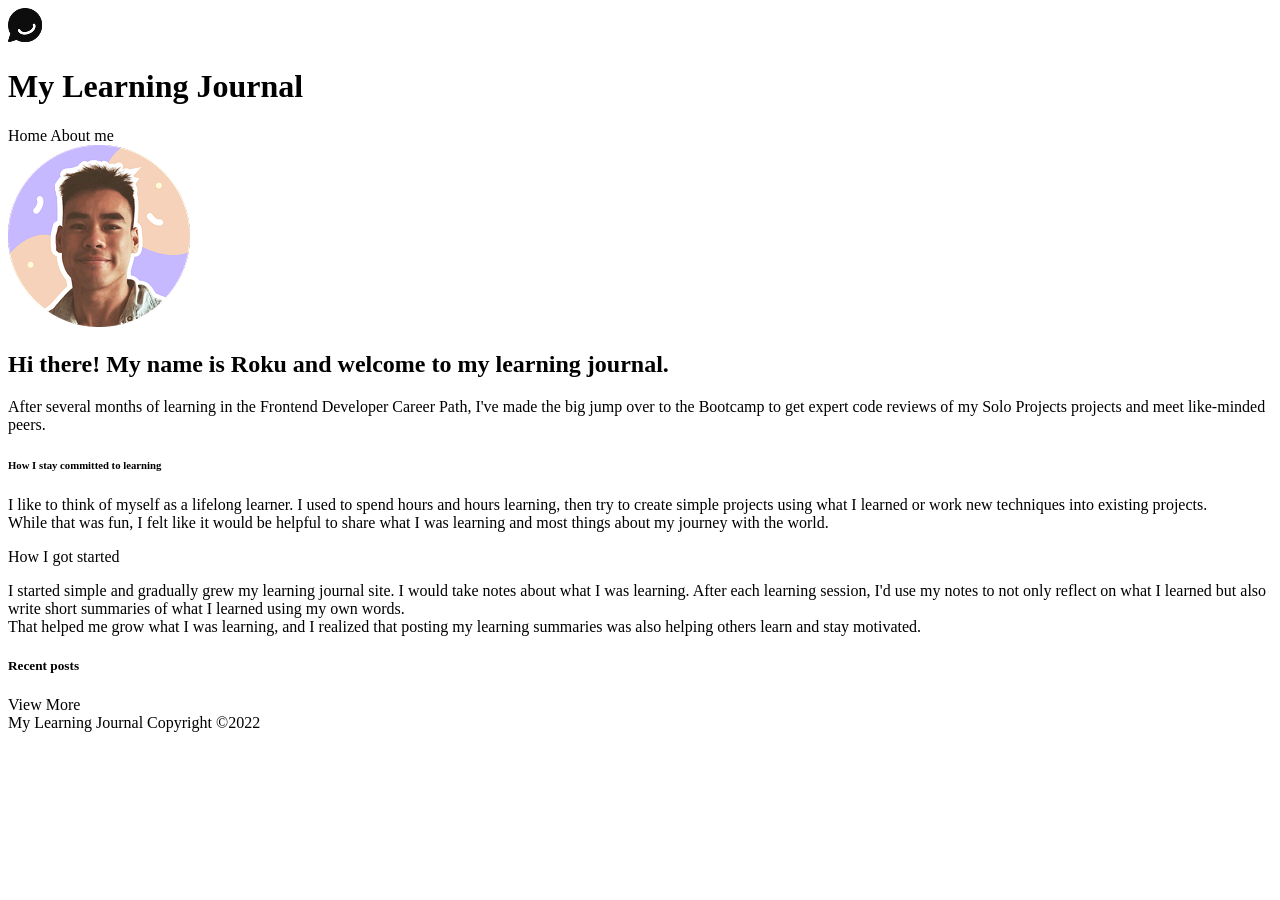
==== about-me.html @ fb845c67 "added classes to header section and updated all html fiiles" ====
<!doctype html>
<html lang="en">
  <head>
    <meta charset="UTF-8" />
    <meta name="viewport" content="width=device-width, initial-scale=1.0" />
    <title>My Learning Journal</title>
  </head>
  <body>
    <header>
      <img class="logo-img" src="images/logo.png" />
      <h1>My Learning Journal</h1>
      <a class="nav-link">Home</a>
      <a class="nav-link">About me</a>
    </header>
    <main>
      <div class="about-me-hero">
        <img src="images/image-18.png" />
        <h2>Hi there! My name is Roku and welcome to my learning journal.</h2>
        <p class="about-me-intro">
          After several months of learning in the Frontend Developer Career
          Path, I've made the big jump over to the Bootcamp to get expert code
          reviews of my Solo Projects projects and meet like-minded peers.
        </p>
      </div>
      <div class="about-me-content">
        <h6>How I stay committed to learning</h6>
        <p>
          I like to think of myself as a lifelong learner. I used to spend hours
          and hours learning, then try to create simple projects using what I
          learned or work new techniques into existing projects.
          <br />
          While that was fun, I felt like it would be helpful to share what I
          was learning and most things about my journey with the world.
        </p>
        <h7> How I got started </h7>
        <p>
          I started simple and gradually grew my learning journal site. I would
          take notes about what I was learning. After each learning session, I'd
          use my notes to not only reflect on what I learned but also write
          short summaries of what I learned using my own words.
          <br />
          That helped me grow what I was learning, and I realized that posting
          my learning summaries was also helping others learn and stay
          motivated.
        </p>
      </div>
      <h5>Recent posts</h5>
      <div class="other-content"></div>
      <a class="view-more-link">View More</a>
    </main>
    <footer>
      <span>My Learning Journal</span>
      <span>Copyright ©2022</span>
    </footer>
  </body>
</html>
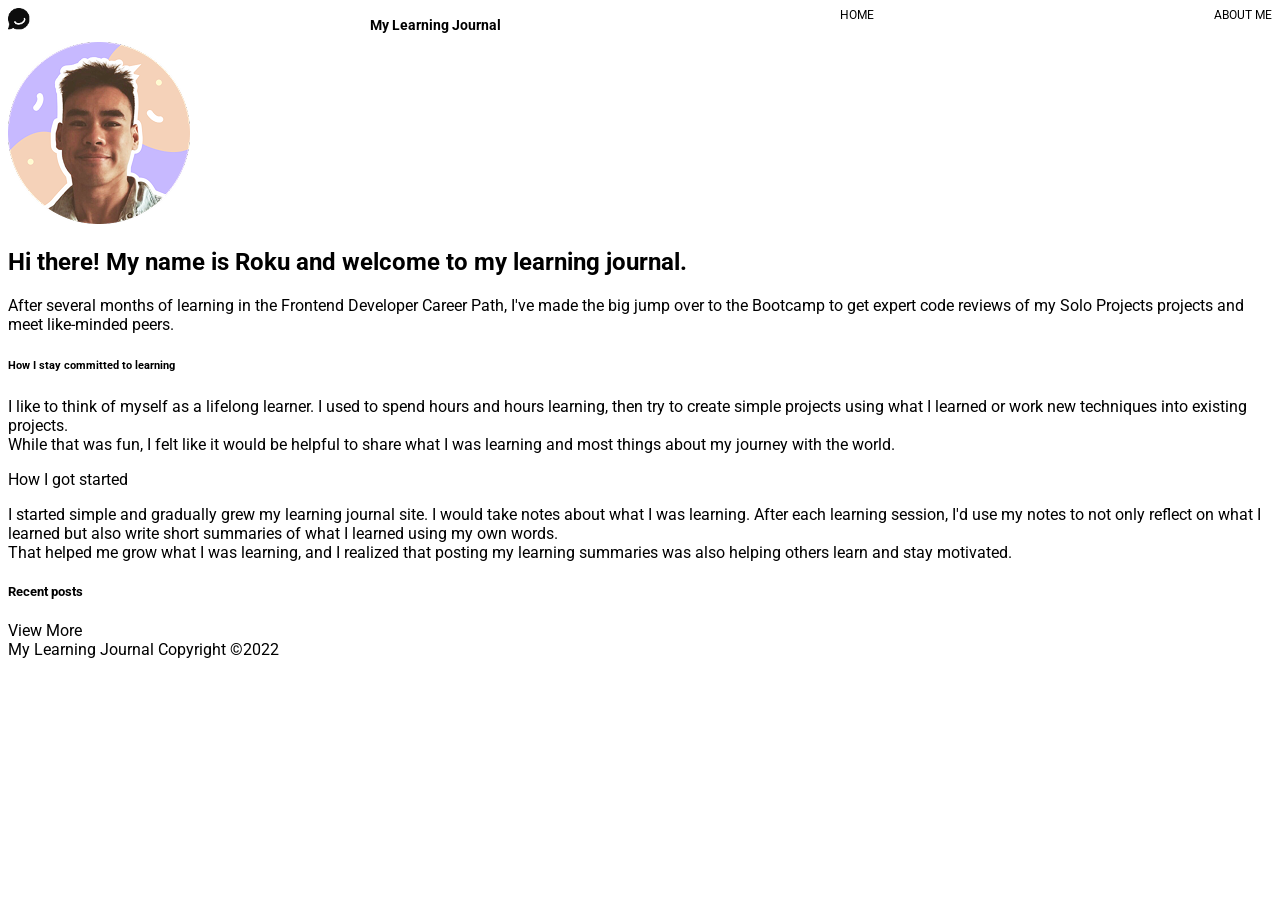
==== commit e3f75570: "added two div tags to header section" ====
--- a/about-me.html
+++ b/about-me.html
@@ -1,6 +1,13 @@
 <!doctype html>
 <html lang="en">
   <head>
+    <link rel="preconnect" href="https://fonts.googleapis.com" />
+    <link rel="preconnect" href="https://fonts.gstatic.com" crossorigin />
+    <link
+      href="https://fonts.googleapis.com/css2?family=Roboto:ital,wght@0,100..900;1,100..900&display=swap"
+      rel="stylesheet"
+    />
+    <link rel="stylesheet" href="index.css" />
     <meta charset="UTF-8" />
     <meta name="viewport" content="width=device-width, initial-scale=1.0" />
     <title>My Learning Journal</title>
@@ -52,5 +59,6 @@
       <span>My Learning Journal</span>
       <span>Copyright ©2022</span>
     </footer>
+    <script src="index.js" type="module"></script>
   </body>
 </html>
--- a/index.css
+++ b/index.css
@@ -0,0 +1,57 @@
+body {
+  display: flex;
+  flex-direction: column;
+  font-family: "Roboto", sans-serif;
+}
+
+header {
+  display: flex;
+  flex-direction: row;
+  justify-content: space-between;
+}
+
+.logo-img {
+  width: 1.4em;
+  height: 1.4em;
+}
+
+.nav-link {
+  text-transform: uppercase;
+  font-size: 0.75rem;
+  gap: 3.125em;
+}
+
+h1 {
+  font-size: 0.847rem;
+}
+
+main {
+}
+
+.hero-post {
+}
+
+.hero-image {
+  z-index: -1;
+}
+
+.hero-post-date {
+}
+
+h2 {
+}
+
+.hero-post-paragraph {
+}
+
+.other-content {
+}
+
+.view-more-link {
+}
+
+footer {
+}
+
+span {
+}
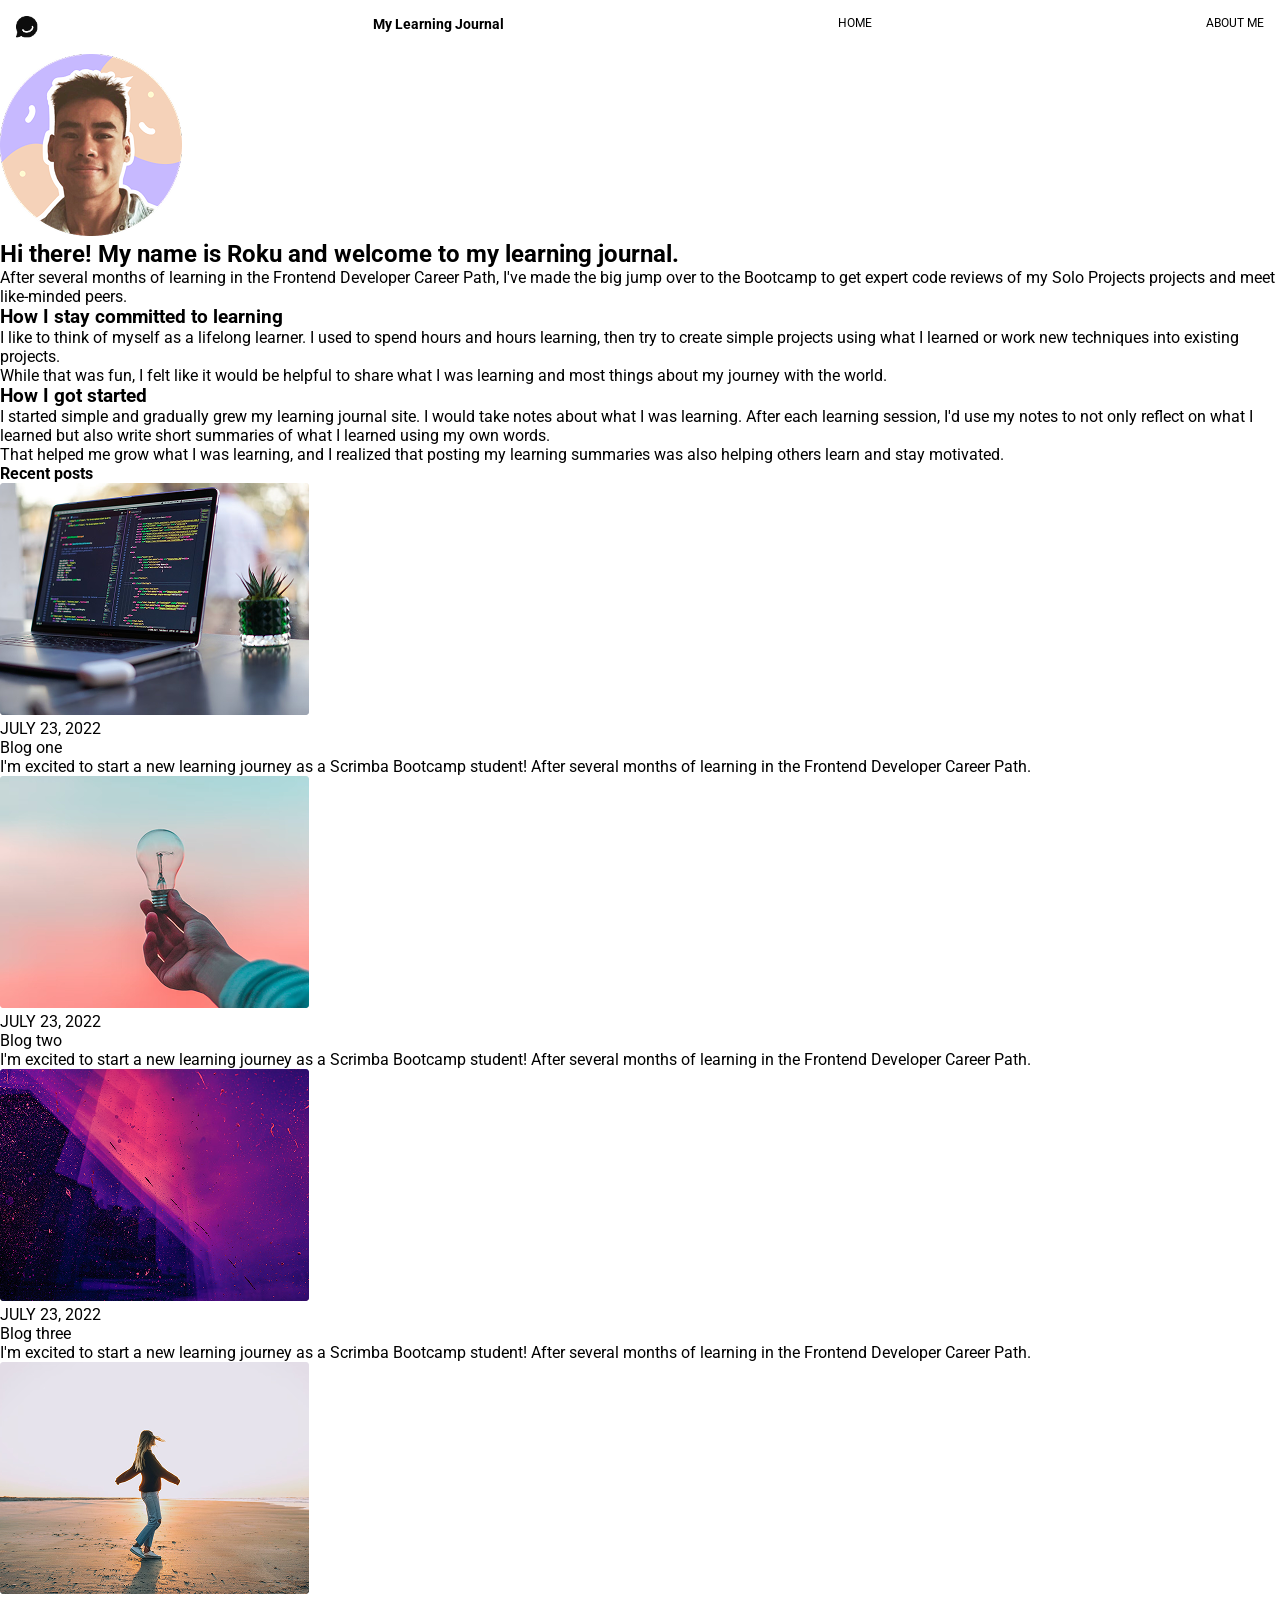
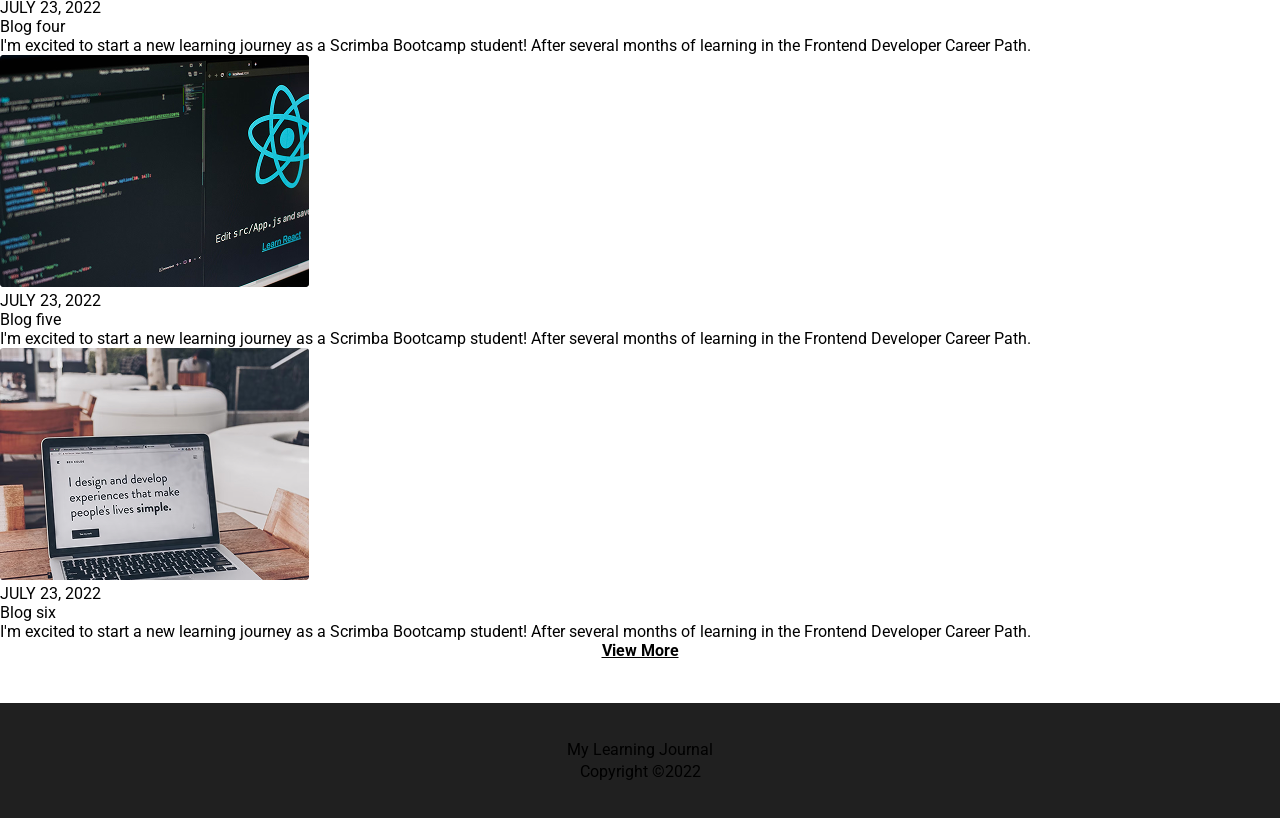
==== commit 422d9315: "added classes to all <h>" ====
--- a/about-me.html
+++ b/about-me.html
@@ -15,14 +15,16 @@
   <body>
     <header>
       <img class="logo-img" src="images/logo.png" />
-      <h1>My Learning Journal</h1>
+      <h1 class="site-name">My Learning Journal</h1>
       <a class="nav-link">Home</a>
       <a class="nav-link">About me</a>
     </header>
     <main>
       <div class="about-me-hero">
         <img src="images/image-18.png" />
-        <h2>Hi there! My name is Roku and welcome to my learning journal.</h2>
+        <h2 class="about-me-title">
+          Hi there! My name is Roku and welcome to my learning journal.
+        </h2>
         <p class="about-me-intro">
           After several months of learning in the Frontend Developer Career
           Path, I've made the big jump over to the Bootcamp to get expert code
@@ -30,7 +32,7 @@
         </p>
       </div>
       <div class="about-me-content">
-        <h6>How I stay committed to learning</h6>
+        <h3 class="subtitle">How I stay committed to learning</h3>
         <p>
           I like to think of myself as a lifelong learner. I used to spend hours
           and hours learning, then try to create simple projects using what I
@@ -39,7 +41,7 @@
           While that was fun, I felt like it would be helpful to share what I
           was learning and most things about my journey with the world.
         </p>
-        <h7> How I got started </h7>
+        <h3 class="subtitle">How I got started</h3>
         <p>
           I started simple and gradually grew my learning journal site. I would
           take notes about what I was learning. After each learning session, I'd
@@ -51,8 +53,8 @@
           motivated.
         </p>
       </div>
-      <h5>Recent posts</h5>
-      <div class="other-content"></div>
+      <h4>Recent posts</h4>
+      <div class="other-content" id="other-content"></div>
       <a class="view-more-link">View More</a>
     </main>
     <footer>
--- a/index.css
+++ b/index.css
@@ -1,13 +1,33 @@
+* {
+  margin: 0;
+}
+
 body {
   display: flex;
   flex-direction: column;
   font-family: "Roboto", sans-serif;
+  margin: auto;
 }
 
 header {
   display: flex;
   flex-direction: row;
   justify-content: space-between;
+  margin: 1em;
+}
+
+.logo-container {
+  display: flex;
+  flex-direction: row;
+  gap: 0.3em;
+  align-items: center;
+}
+
+.nav-link-container {
+  display: flex;
+  align-items: center;
+  gap: 2em;
+  margin-right: 0.5em;
 }
 
 .logo-img {
@@ -21,37 +41,74 @@
   gap: 3.125em;
 }
 
-h1 {
+.site-name {
   font-size: 0.847rem;
 }
 
 main {
+  display: flex;
+  flex-direction: column;
+  justify-content: center;
 }
 
 .hero-post {
+  position: relative;
+}
+
+.hero-content {
+  position: absolute;
+  bottom: 0;
+  color: #fff;
+  padding: 1.25rem;
 }
 
 .hero-image {
-  z-index: -1;
+  width: 100%;
 }
 
 .hero-post-date {
+  font-size: 0.75rem;
+  text-transform: uppercase;
 }
 
-h2 {
+.hero-post-title {
+  font-size: 2rem;
 }
 
 .hero-post-paragraph {
+  font-size: 1rem;
 }
 
 .other-content {
 }
 
 .view-more-link {
+  text-align: center;
+  font-size: 1rem;
+  font-weight: bold;
+  text-decoration: underline;
+  margin-bottom: 2.6875em;
 }
 
 footer {
+  background-color: #202020;
+  padding: 2.3125em;
+  display: flex;
+  flex-direction: column;
+  align-items: center;
+  gap: 0.1875em;
 }
 
-span {
+.foot-1,
+.foot-2 {
+  font-size: 0.75rem;
 }
+
+.foot-1 {
+  color: #ececec;
+  font-weight: bold;
+}
+
+.foot-2 {
+  color: #d7d7d7;
+}
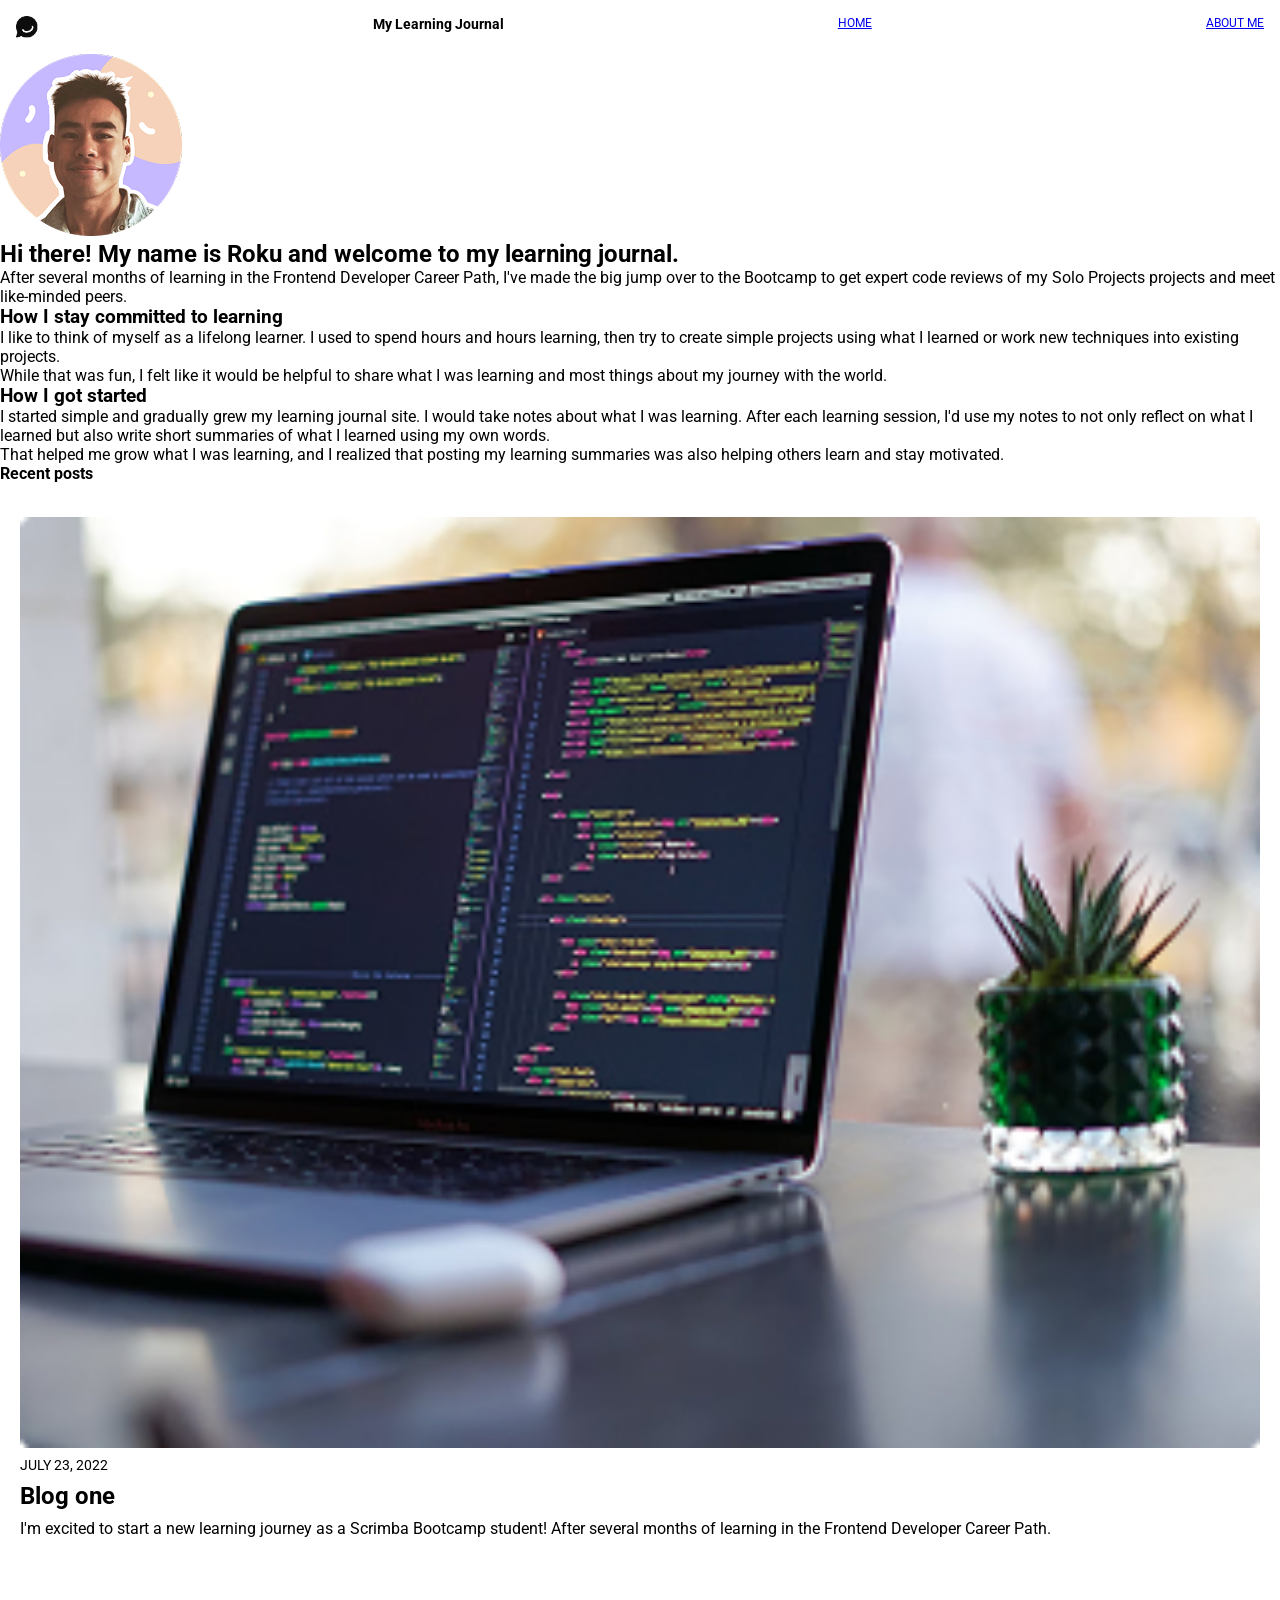
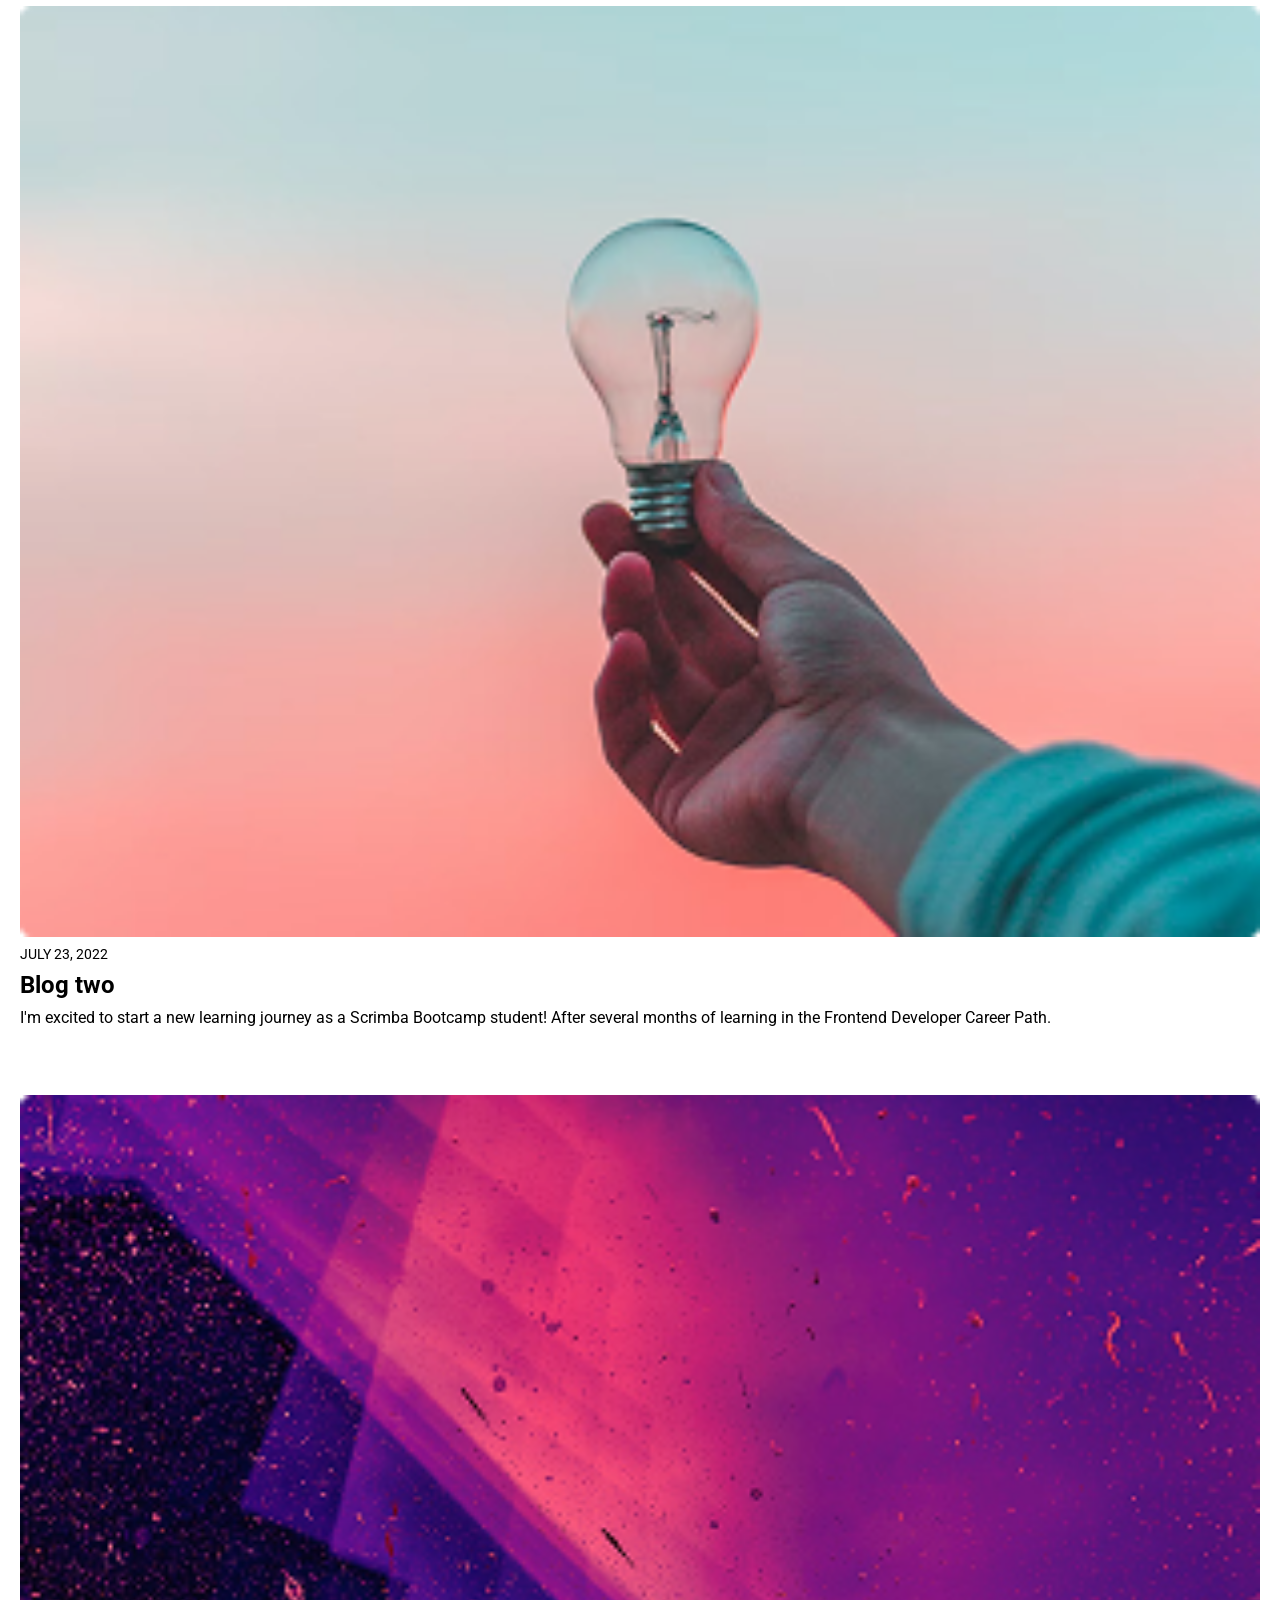
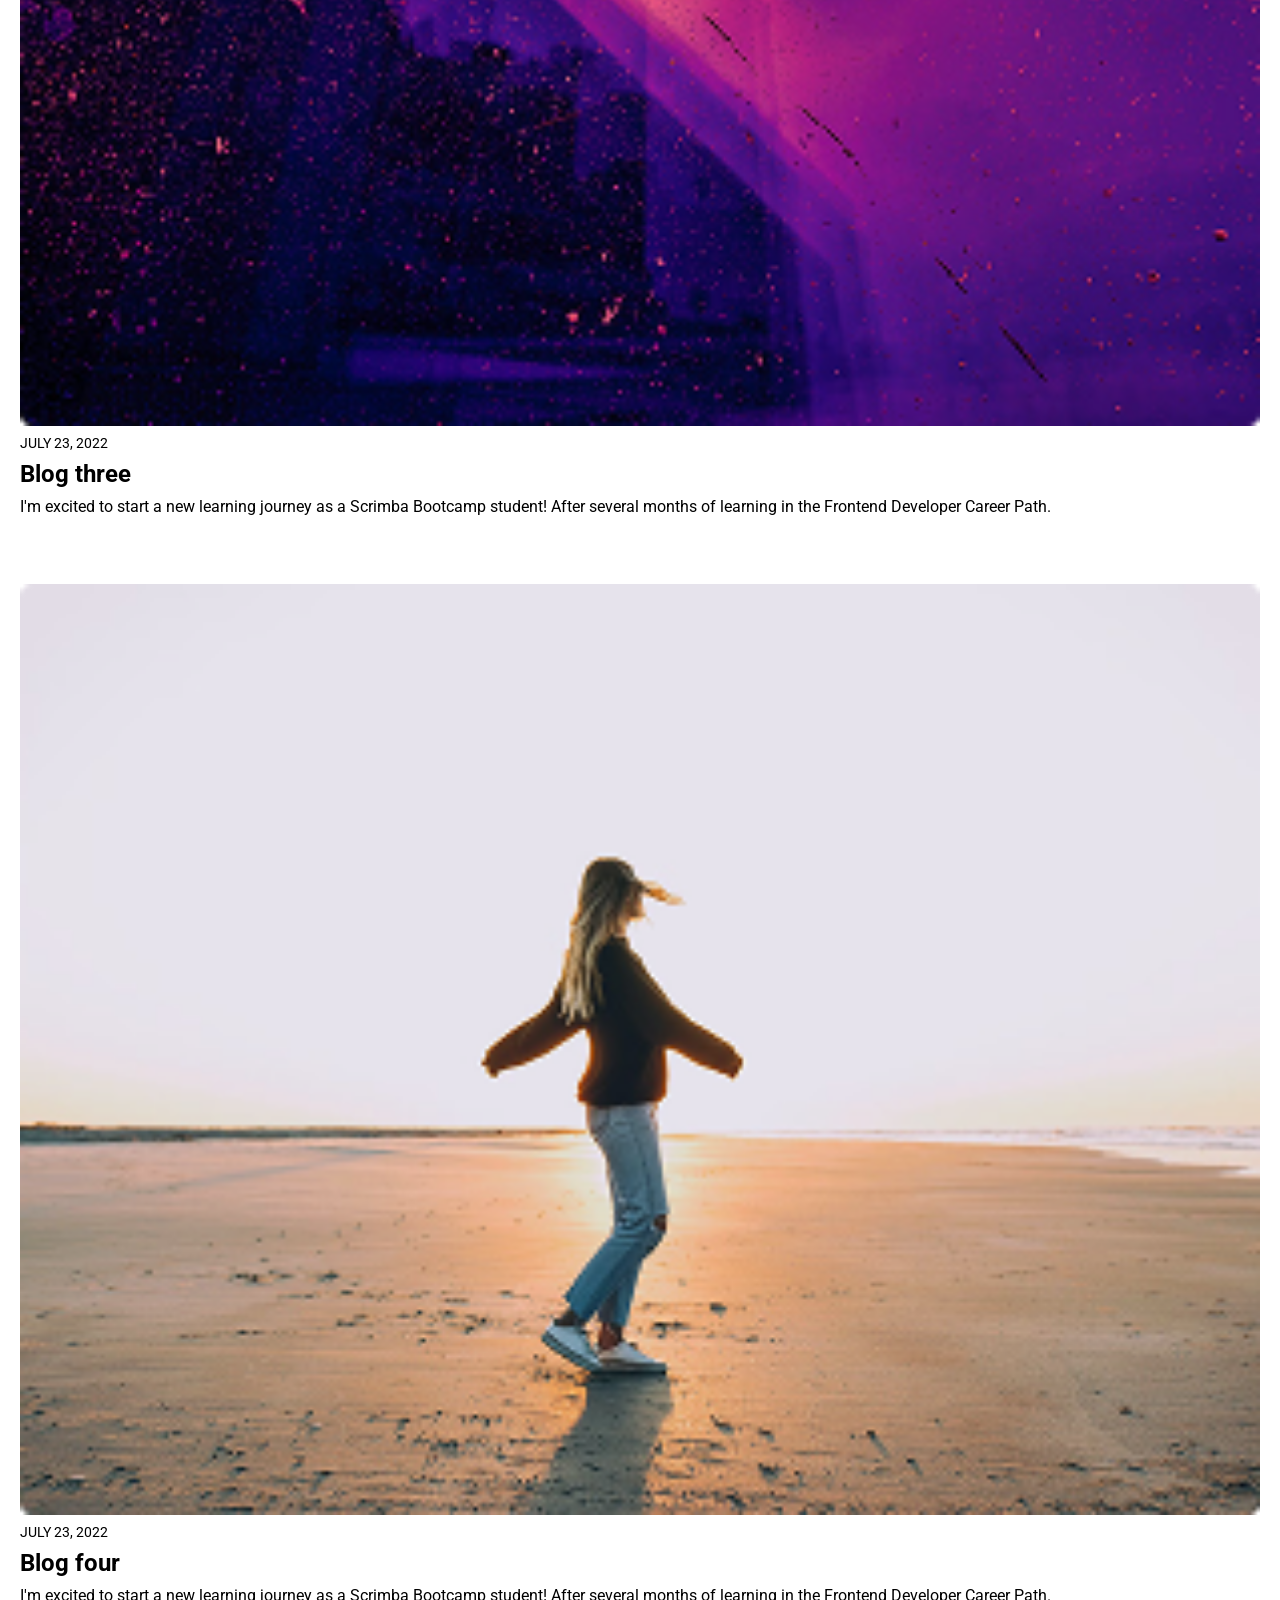
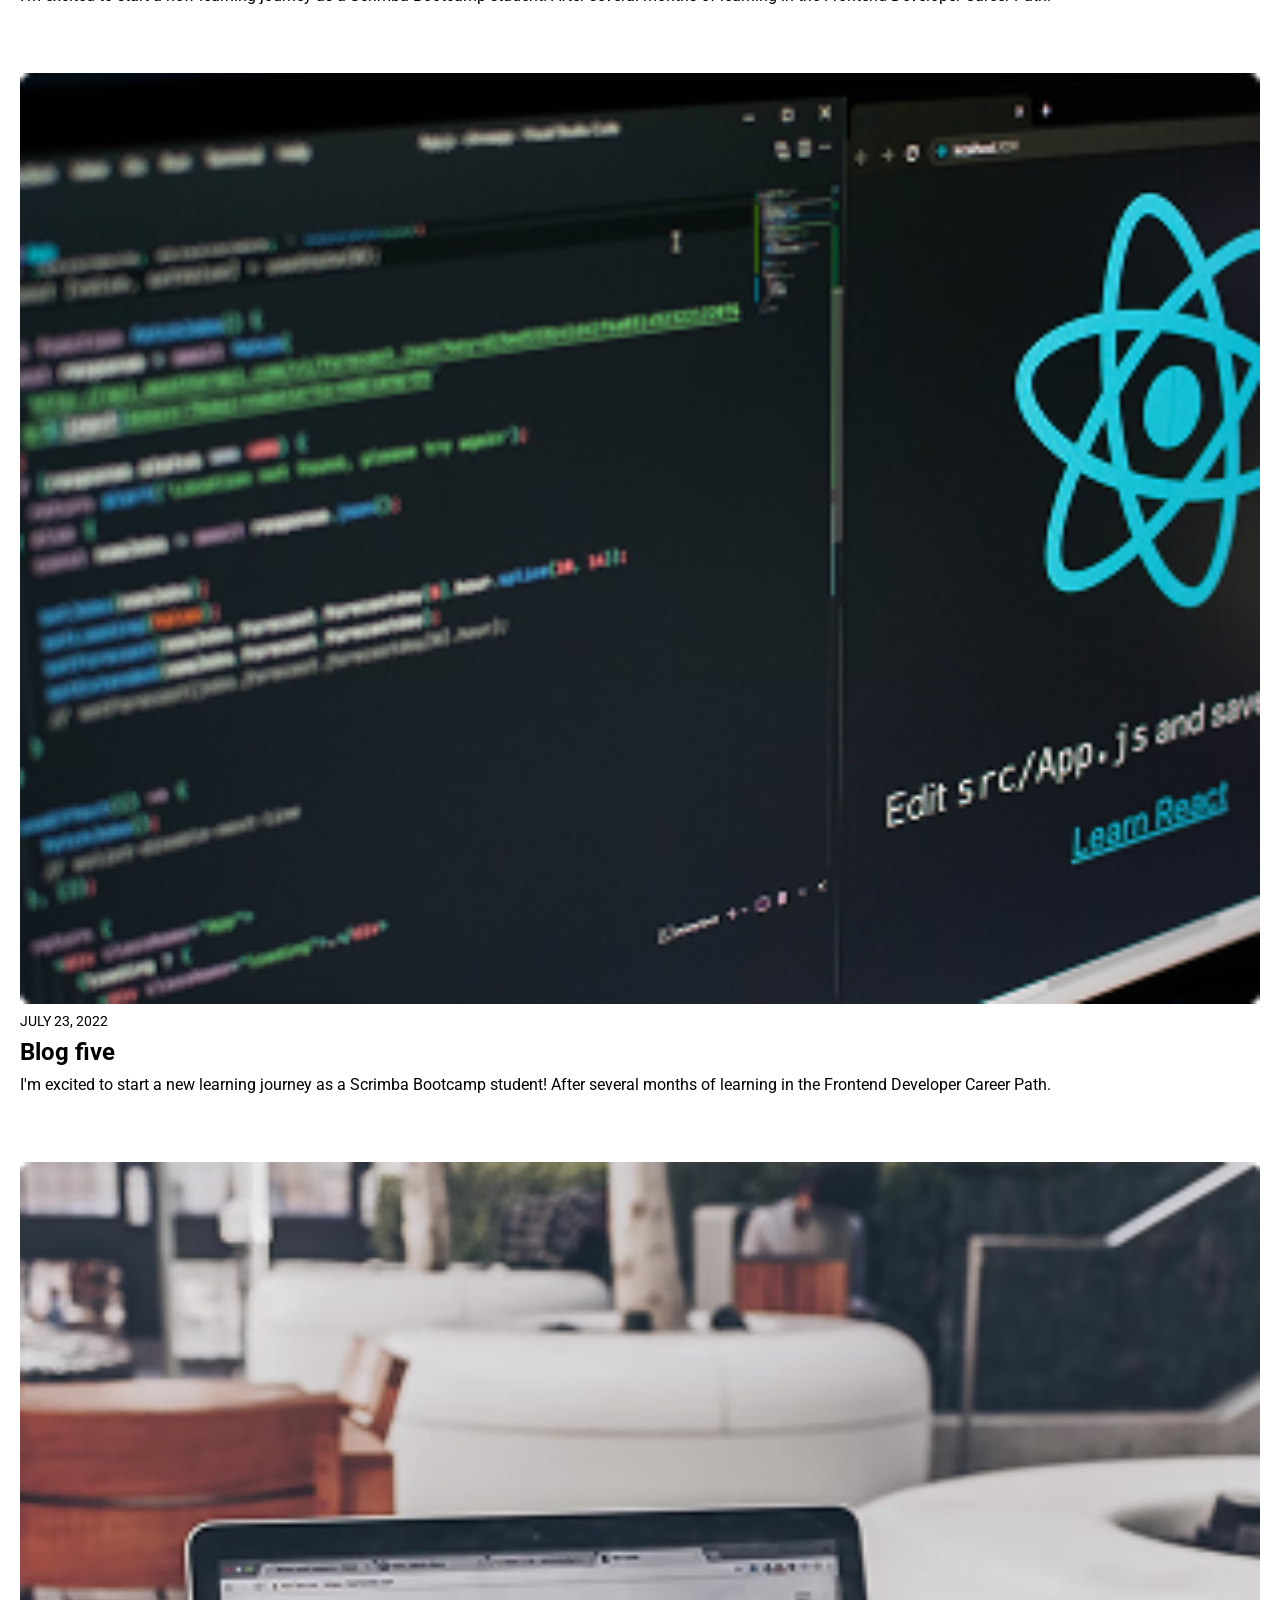
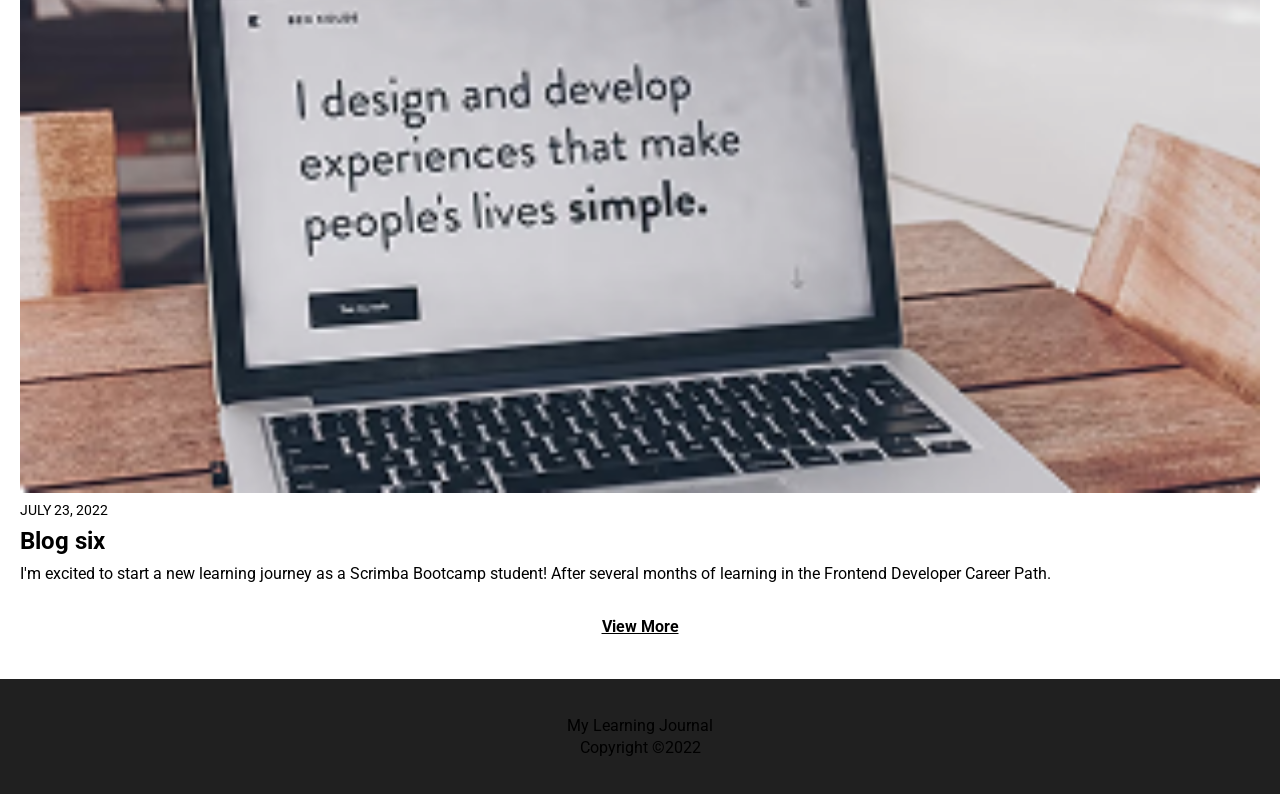
==== commit 5f57fe98: "added href to home, about me and hero post sections" ====
--- a/about-me.html
+++ b/about-me.html
@@ -16,8 +16,8 @@
     <header>
       <img class="logo-img" src="images/logo.png" />
       <h1 class="site-name">My Learning Journal</h1>
-      <a class="nav-link">Home</a>
-      <a class="nav-link">About me</a>
+      <a class="nav-link" href="index.html">Home</a>
+      <a class="nav-link" href="about-me.html">About me</a>
     </header>
     <main>
       <div class="about-me-hero">
@@ -55,7 +55,7 @@
       </div>
       <h4>Recent posts</h4>
       <div class="other-content" id="other-content"></div>
-      <a class="view-more-link">View More</a>
+      <a class="view-more-link" id="nav-link-viewmore">View More</a>
     </main>
     <footer>
       <span>My Learning Journal</span>
--- a/index.css
+++ b/index.css
@@ -3,28 +3,35 @@
 }
 
 body {
-  display: flex;
   flex-direction: column;
   font-family: "Roboto", sans-serif;
   margin: auto;
 }
 
+body,
+header,
+.logo-container,
+.nav-link-container,
+main,
+.other-content,
+.post-container,
+footer {
+  display: flex;
+}
+
 header {
-  display: flex;
   flex-direction: row;
   justify-content: space-between;
   margin: 1em;
 }
 
 .logo-container {
-  display: flex;
   flex-direction: row;
   gap: 0.3em;
   align-items: center;
 }
 
 .nav-link-container {
-  display: flex;
   align-items: center;
   gap: 2em;
   margin-right: 0.5em;
@@ -46,7 +53,6 @@
 }
 
 main {
-  display: flex;
   flex-direction: column;
   justify-content: center;
 }
@@ -79,7 +85,27 @@
   font-size: 1rem;
 }
 
-.other-content {
+.other-content,
+.post-container {
+  flex-direction: column;
+}
+
+.post-container {
+  margin: 2.125em 1.25em;
+  gap: 0.5625em;
+}
+
+.post-date {
+  font-size: 0.886rem;
+}
+
+.post-title {
+  font-size: 1.5rem;
+  font-weight: bold;
+}
+
+.post-content {
+  font-size: 1rem;
 }
 
 .view-more-link {
@@ -93,7 +119,6 @@
 footer {
   background-color: #202020;
   padding: 2.3125em;
-  display: flex;
   flex-direction: column;
   align-items: center;
   gap: 0.1875em;
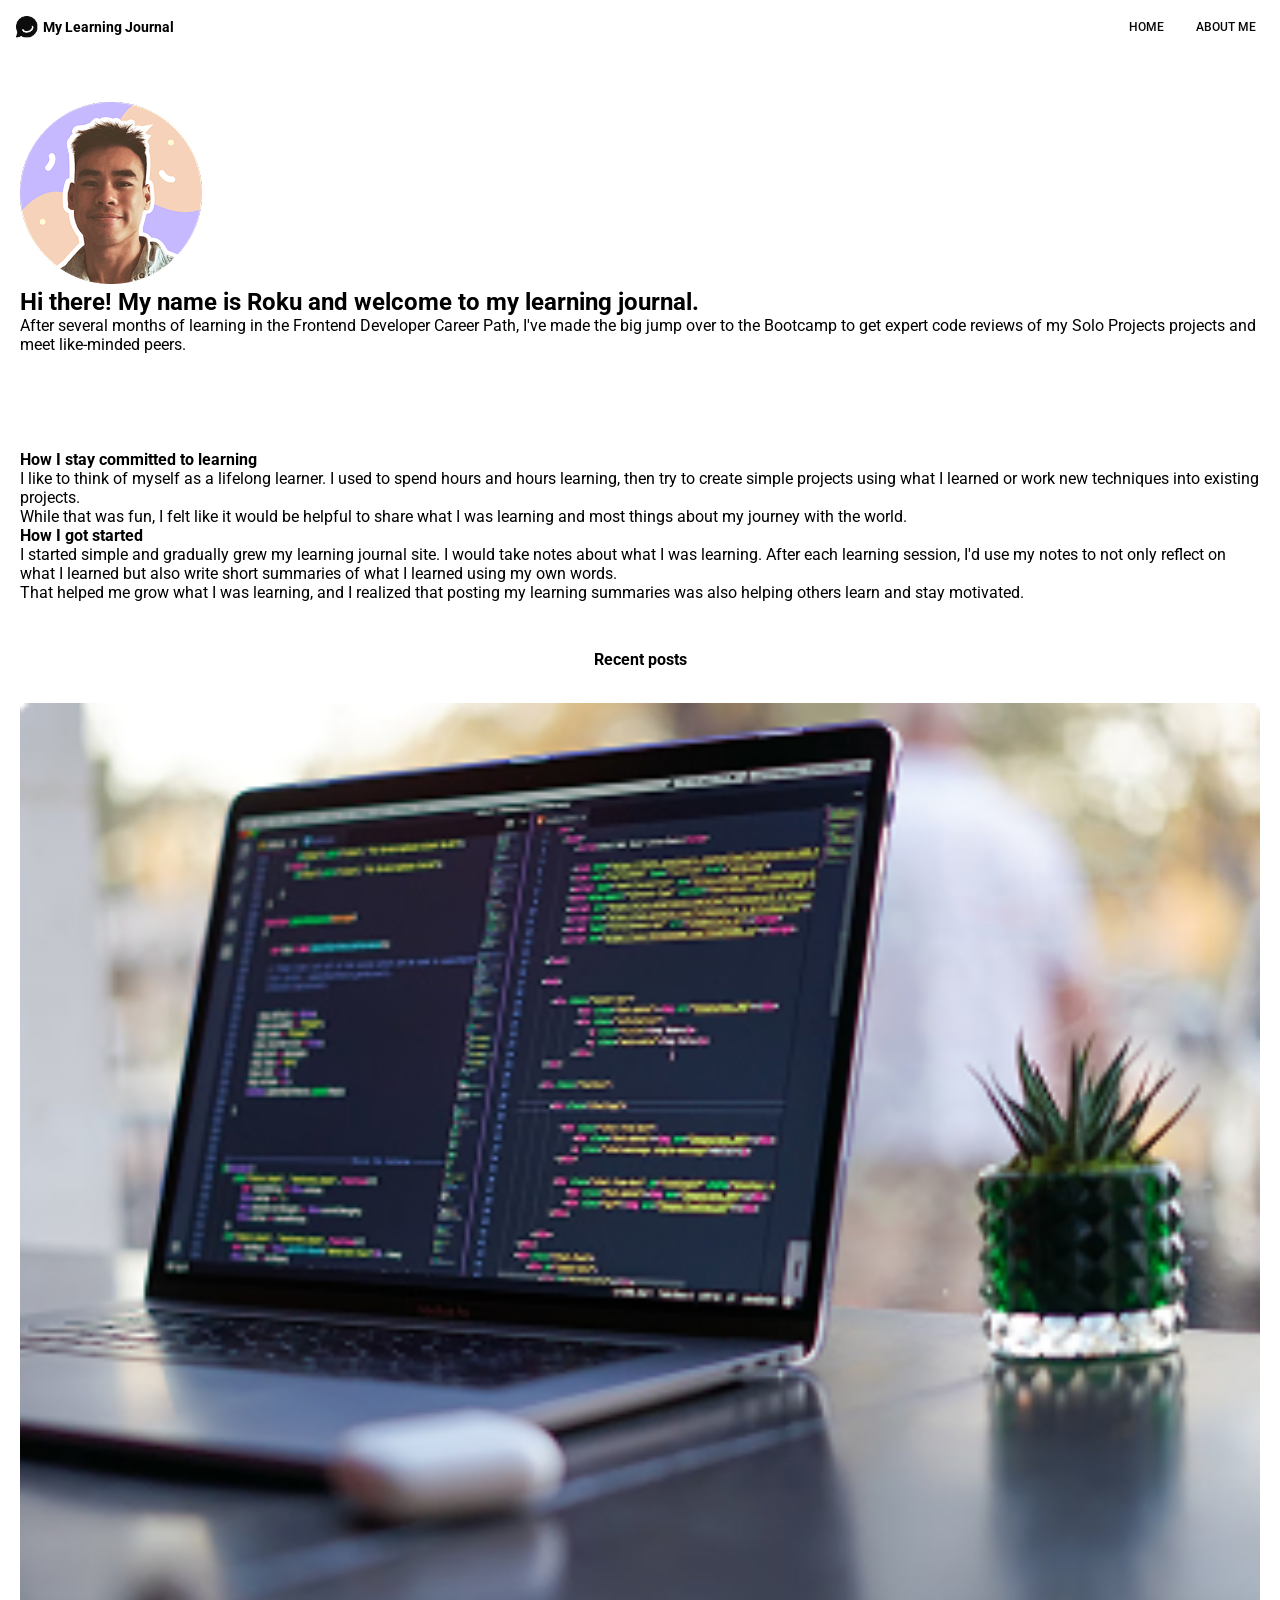
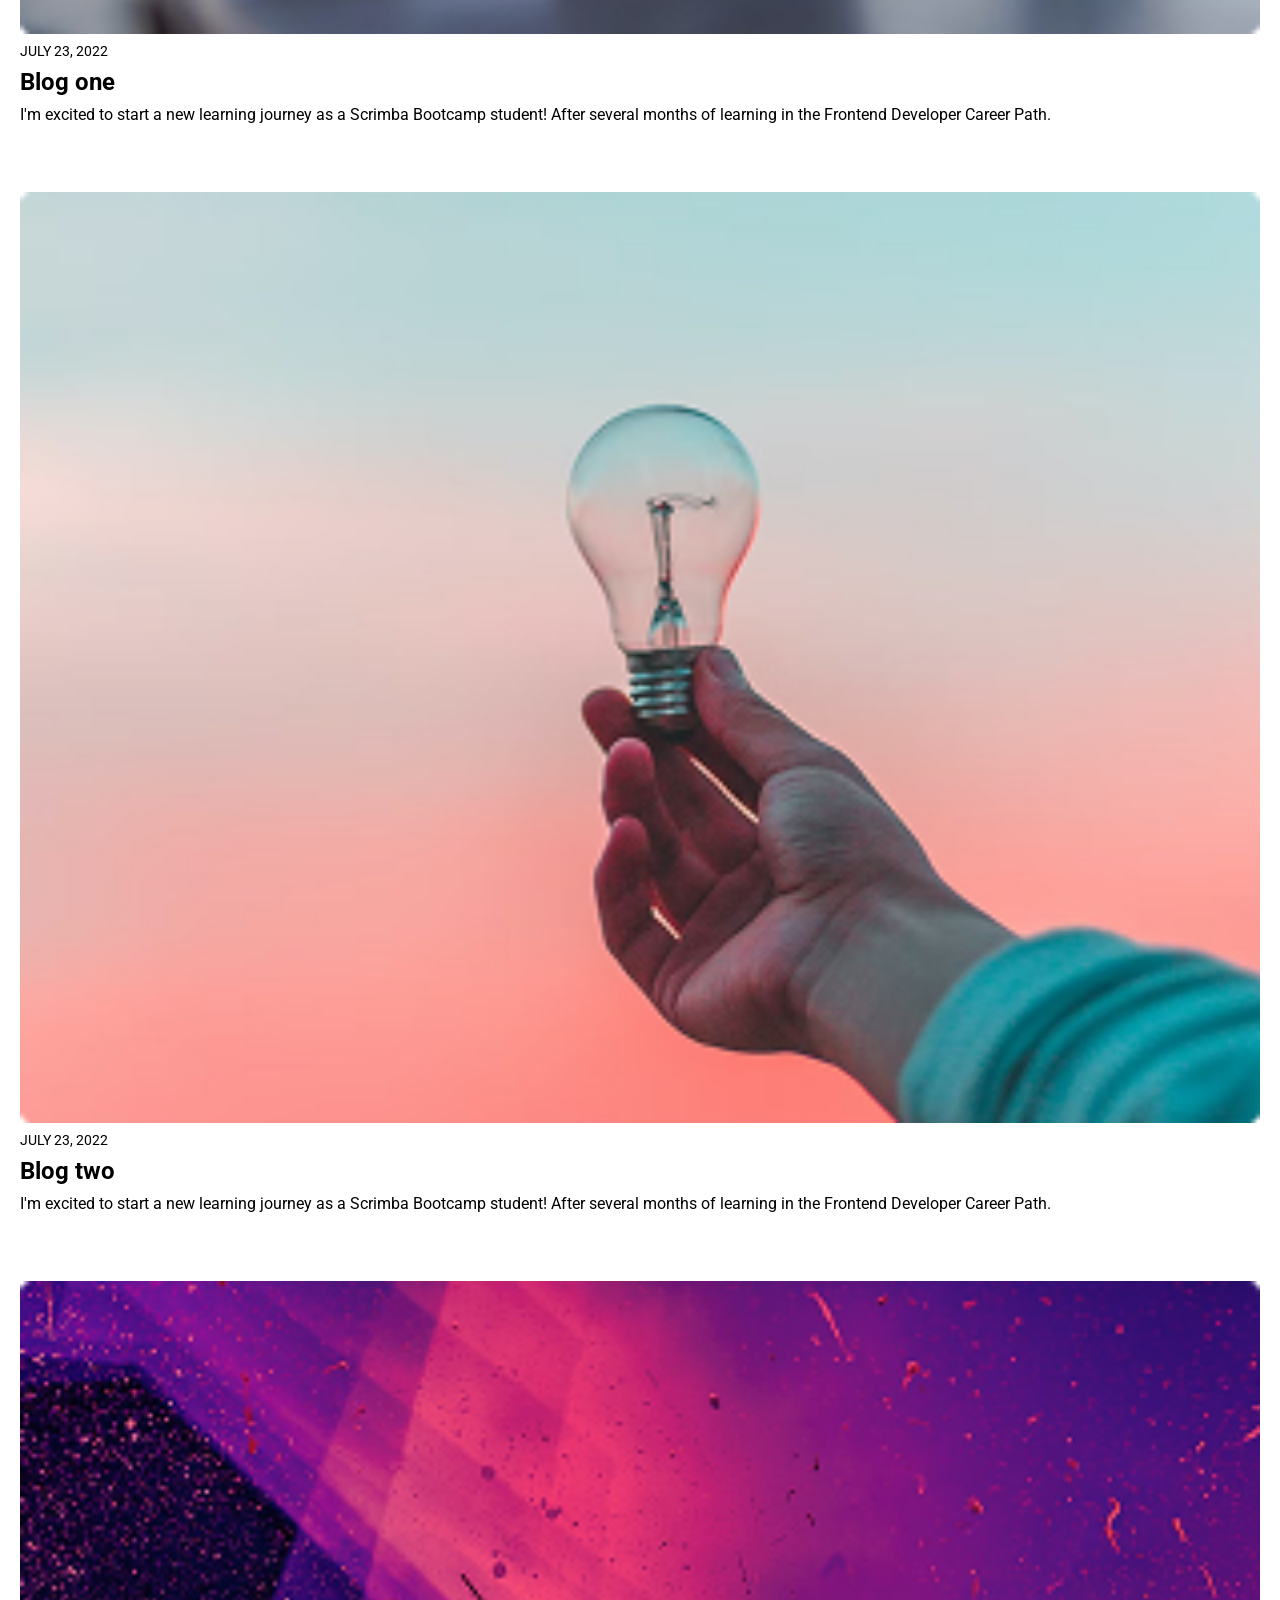
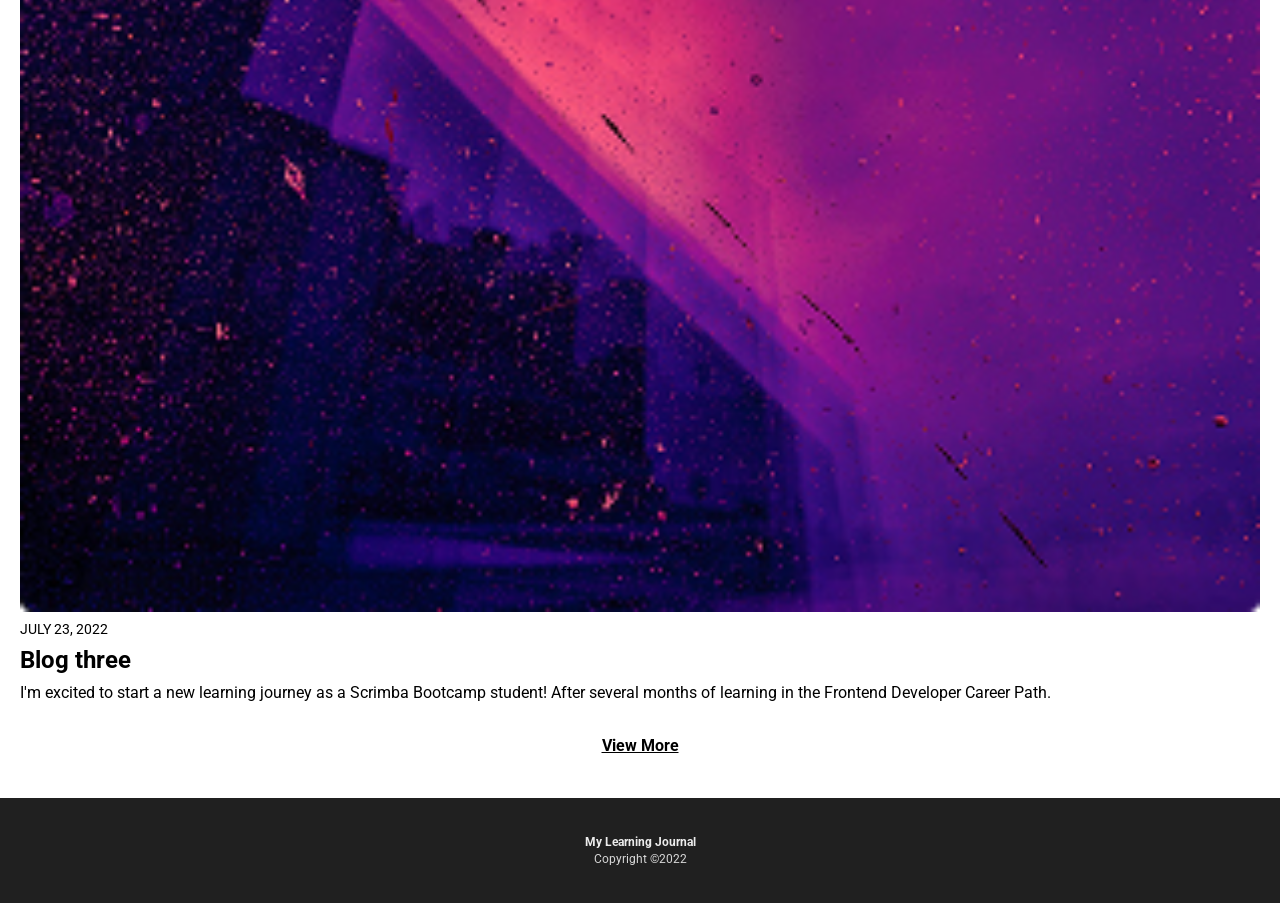
==== commit 9a4812be: "added css to hero post page" ====
--- a/about-me.html
+++ b/about-me.html
@@ -14,14 +14,18 @@
   </head>
   <body>
     <header>
-      <img class="logo-img" src="images/logo.png" />
-      <h1 class="site-name">My Learning Journal</h1>
-      <a class="nav-link" href="index.html">Home</a>
-      <a class="nav-link" href="about-me.html">About me</a>
+      <div class="logo-container">
+        <img class="logo-img" src="images/logo.png" />
+        <h1 class="site-name">My Learning Journal</h1>
+      </div>
+      <div class="nav-link-container">
+        <a class="nav-link" href="index.html">Home</a>
+        <a class="nav-link" href="about-me.html">About me</a>
+      </div>
     </header>
     <main>
-      <div class="about-me-hero">
-        <img src="images/image-18.png" />
+      <div class="about-me-page">
+        <img calss="about-me-image" src="images/image-18.png" />
         <h2 class="about-me-title">
           Hi there! My name is Roku and welcome to my learning journal.
         </h2>
@@ -58,8 +62,8 @@
       <a class="view-more-link" id="nav-link-viewmore">View More</a>
     </main>
     <footer>
-      <span>My Learning Journal</span>
-      <span>Copyright ©2022</span>
+      <span class="foot-1">My Learning Journal</span>
+      <span class="foot-2">Copyright ©2022</span>
     </footer>
     <script src="index.js" type="module"></script>
   </body>
--- a/index.css
+++ b/index.css
@@ -15,9 +15,12 @@
 main,
 .other-content,
 .post-container,
+.hero-post-page,
 footer {
   display: flex;
 }
+
+/* HOME PAGE */
 
 header {
   flex-direction: row;
@@ -44,6 +47,9 @@
 
 .nav-link {
   text-transform: uppercase;
+  color: #090909;
+  font-weight: 500;
+  text-decoration: none;
   font-size: 0.75rem;
   gap: 3.125em;
 }
@@ -77,12 +83,22 @@
   text-transform: uppercase;
 }
 
-.hero-post-title {
+.hero-title {
+  color: #fff;
+  text-decoration: none;
+  font-weight: bold;
+  display: block;
   font-size: 2rem;
+  margin: 0.25em 0;
+}
+
+.hero-post-title:hover {
+  transform: scale(101%);
 }
 
 .hero-post-paragraph {
   font-size: 1rem;
+  margin-bottom: 0.5em;
 }
 
 .other-content,
@@ -137,3 +153,29 @@
 .foot-2 {
   color: #d7d7d7;
 }
+
+/* HERO & ABOUT ME PAGES */
+
+.hero-post-title {
+  color: #151515;
+  font-size: 1.5rem;
+}
+
+.hero-post-page,
+.about-me-page,
+.about-me-content {
+  flex-direction: column;
+  margin: 3em 1.25em;
+  gap: 1em;
+}
+
+.subtitle {
+  font-size: 1rem;
+}
+
+h4 {
+  text-align: center;
+}
+
+.about-me-image {
+}
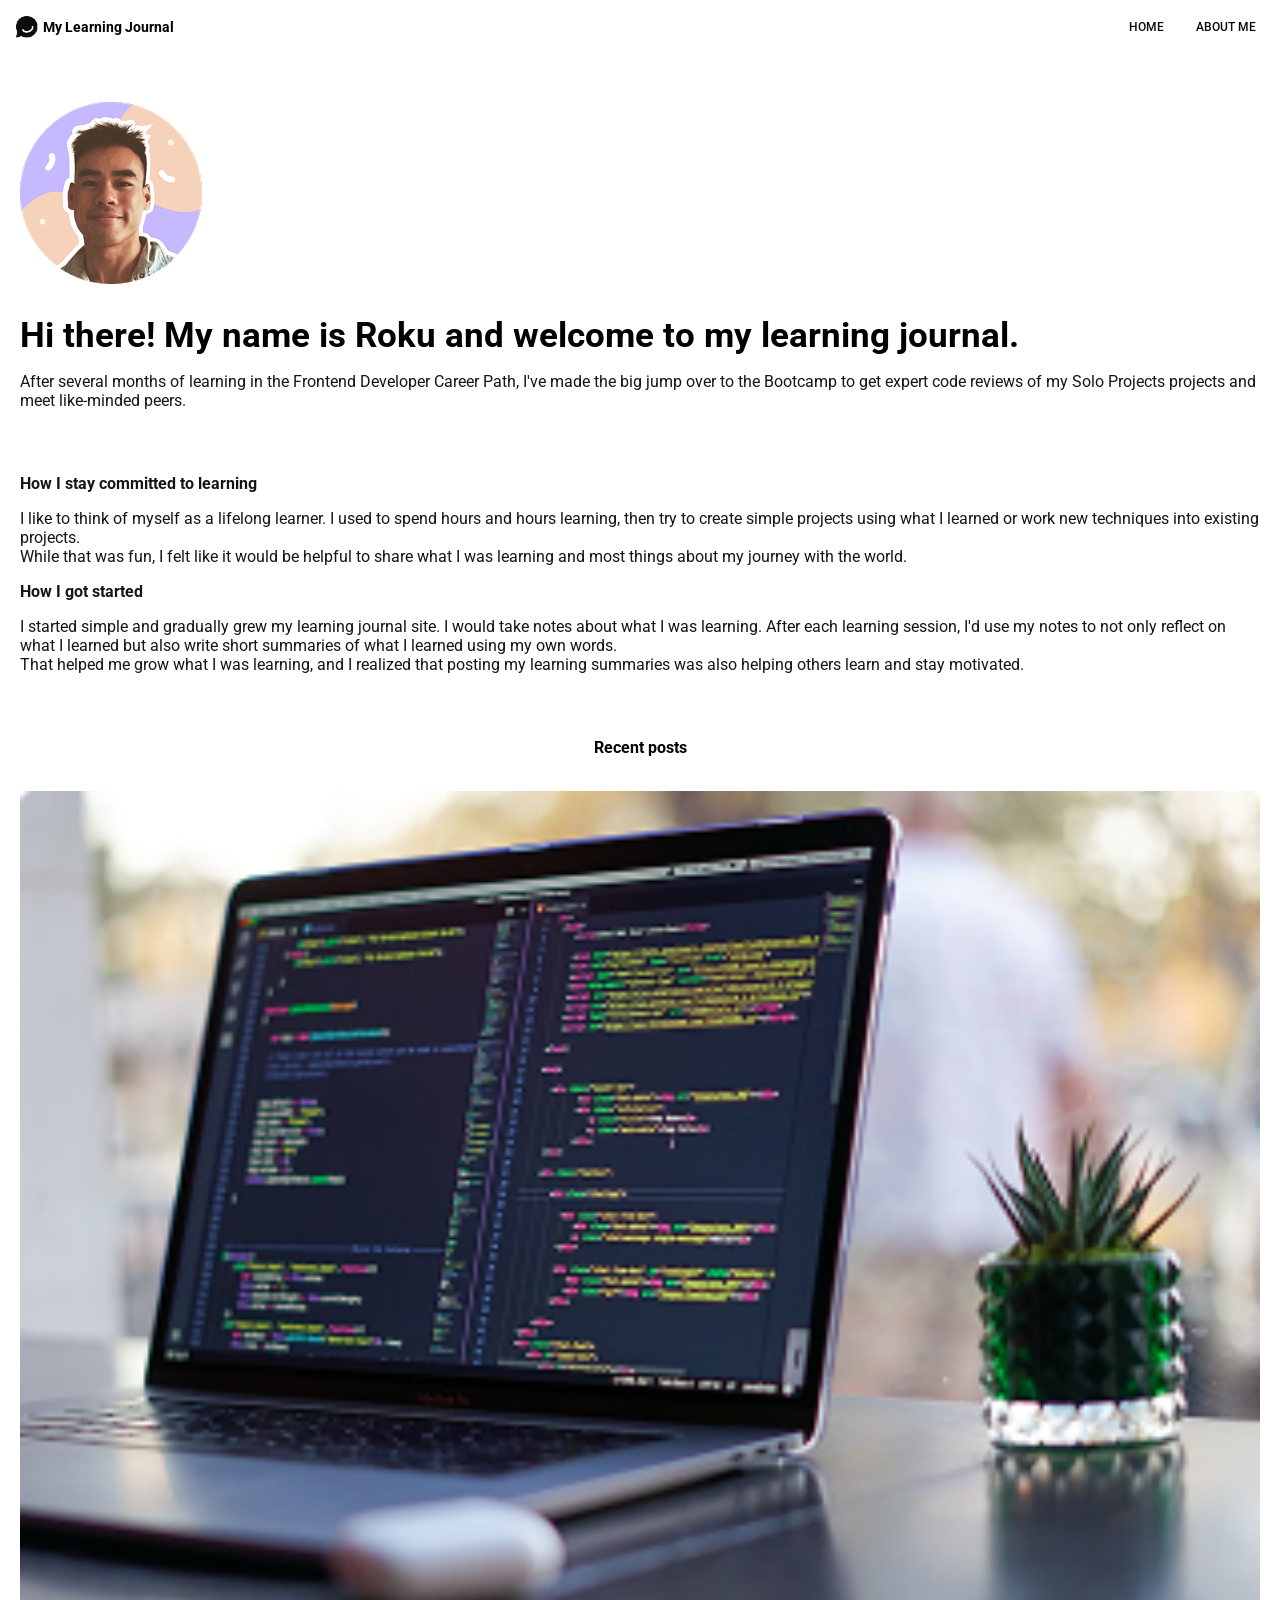
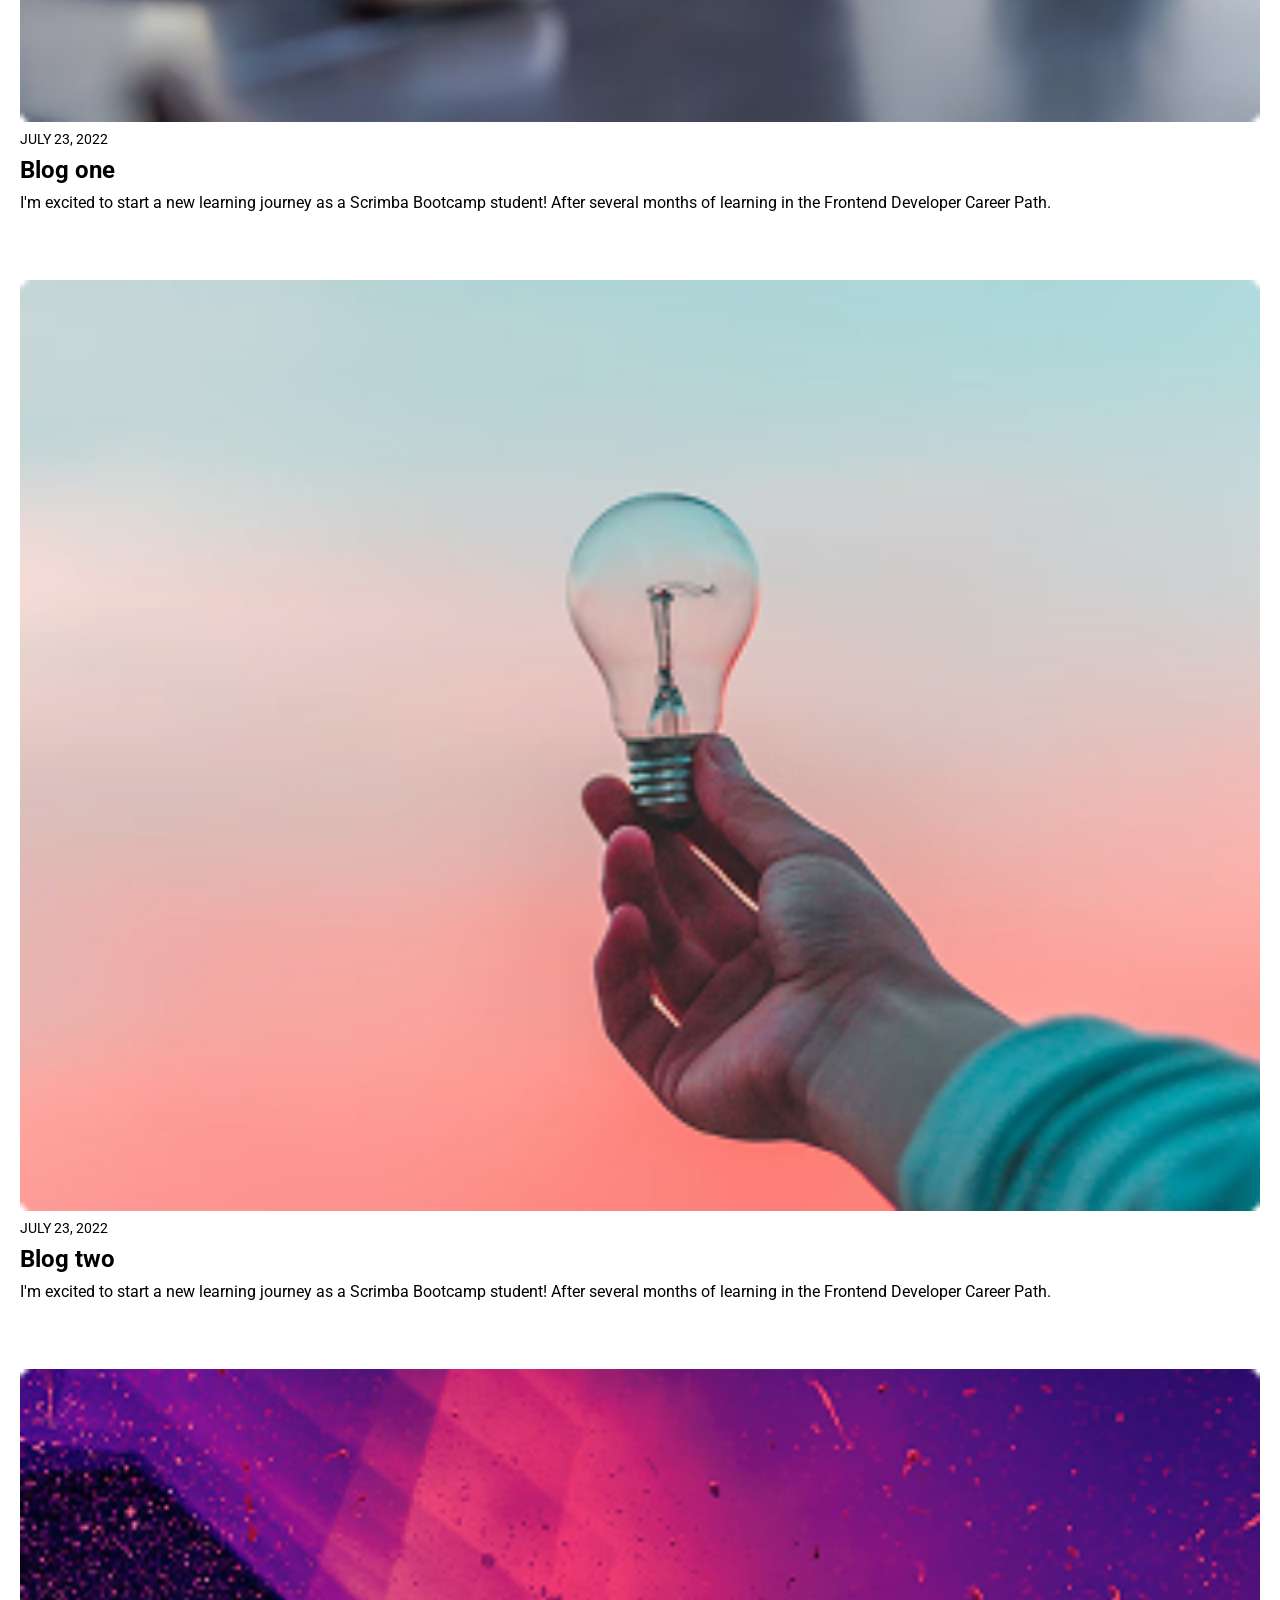
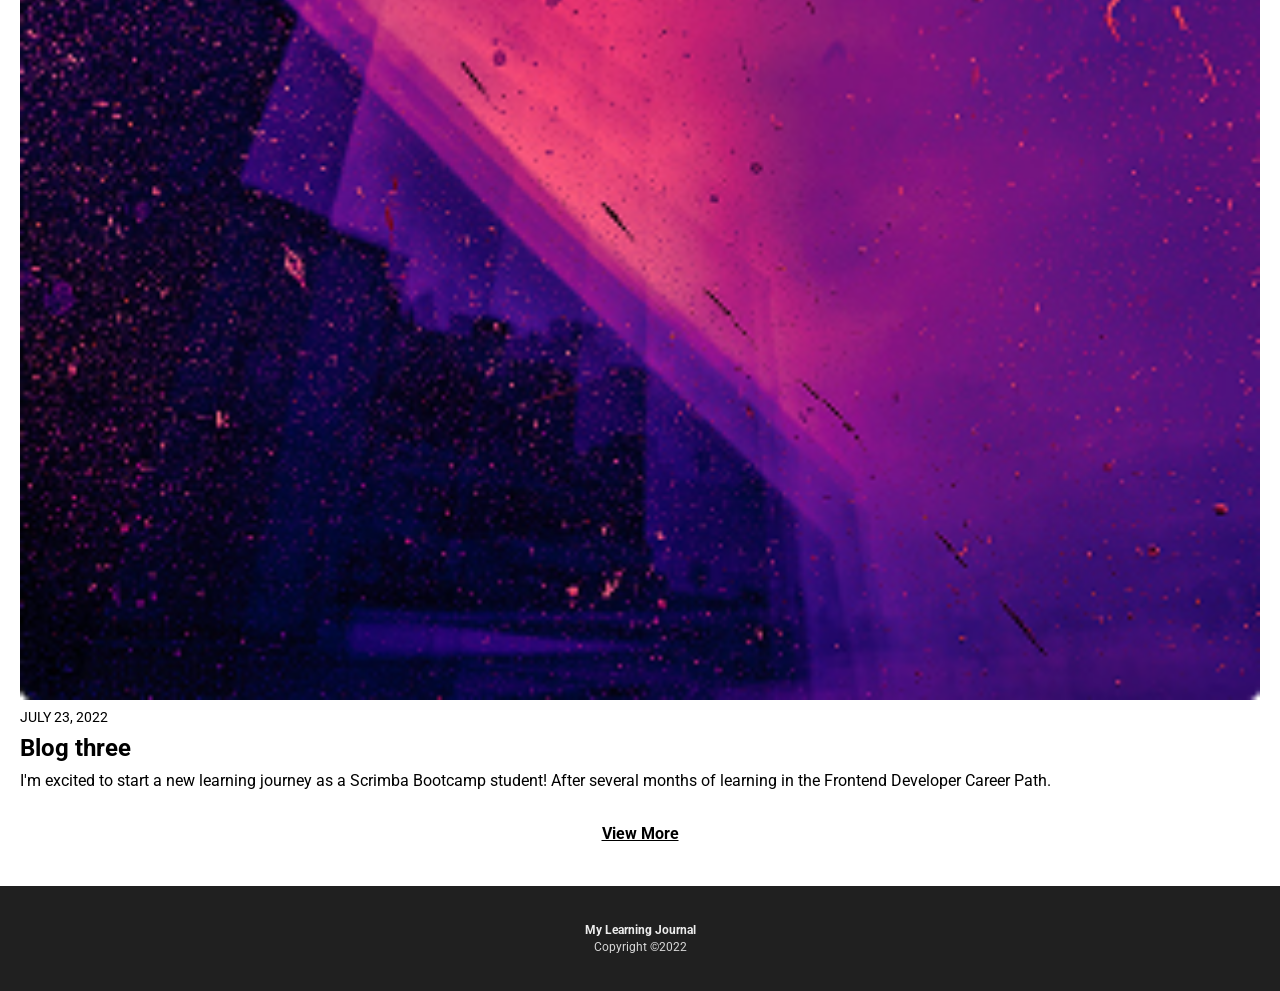
==== commit 5e4f9319: "added css to about me page" ====
--- a/about-me.html
+++ b/about-me.html
@@ -25,19 +25,19 @@
     </header>
     <main>
       <div class="about-me-page">
-        <img calss="about-me-image" src="images/image-18.png" />
+        <img class="about-me-image" src="images/image-18.png" />
         <h2 class="about-me-title">
           Hi there! My name is Roku and welcome to my learning journal.
         </h2>
-        <p class="about-me-intro">
+        <p class="about-me-paragraph">
           After several months of learning in the Frontend Developer Career
           Path, I've made the big jump over to the Bootcamp to get expert code
           reviews of my Solo Projects projects and meet like-minded peers.
         </p>
       </div>
       <div class="about-me-content">
-        <h3 class="subtitle">How I stay committed to learning</h3>
-        <p>
+        <h3 class="about-me-subtitle">How I stay committed to learning</h3>
+        <p class="about-me-paragraph">
           I like to think of myself as a lifelong learner. I used to spend hours
           and hours learning, then try to create simple projects using what I
           learned or work new techniques into existing projects.
@@ -45,8 +45,8 @@
           While that was fun, I felt like it would be helpful to share what I
           was learning and most things about my journey with the world.
         </p>
-        <h3 class="subtitle">How I got started</h3>
-        <p>
+        <h3 class="about-me-subtitle">How I got started</h3>
+        <p class="about-me-paragraph">
           I started simple and gradually grew my learning journal site. I would
           take notes about what I was learning. After each learning session, I'd
           use my notes to not only reflect on what I learned but also write
--- a/index.css
+++ b/index.css
@@ -169,7 +169,8 @@
   gap: 1em;
 }
 
-.subtitle {
+.subtitle,
+.about-me-subtitle {
   font-size: 1rem;
 }
 
@@ -178,4 +179,20 @@
 }
 
 .about-me-image {
+  margin-bottom: 1.6875em;
 }
+
+.about-me-title {
+  font-size: 2.178rem;
+  margin-bottom: 1rem;
+}
+
+.about-me-content {
+  margin-top: 0;
+}
+
+.about-me-subtitle,
+.about-me-paragraph {
+  margin-bottom: 1rem;
+  color: #151515;
+}
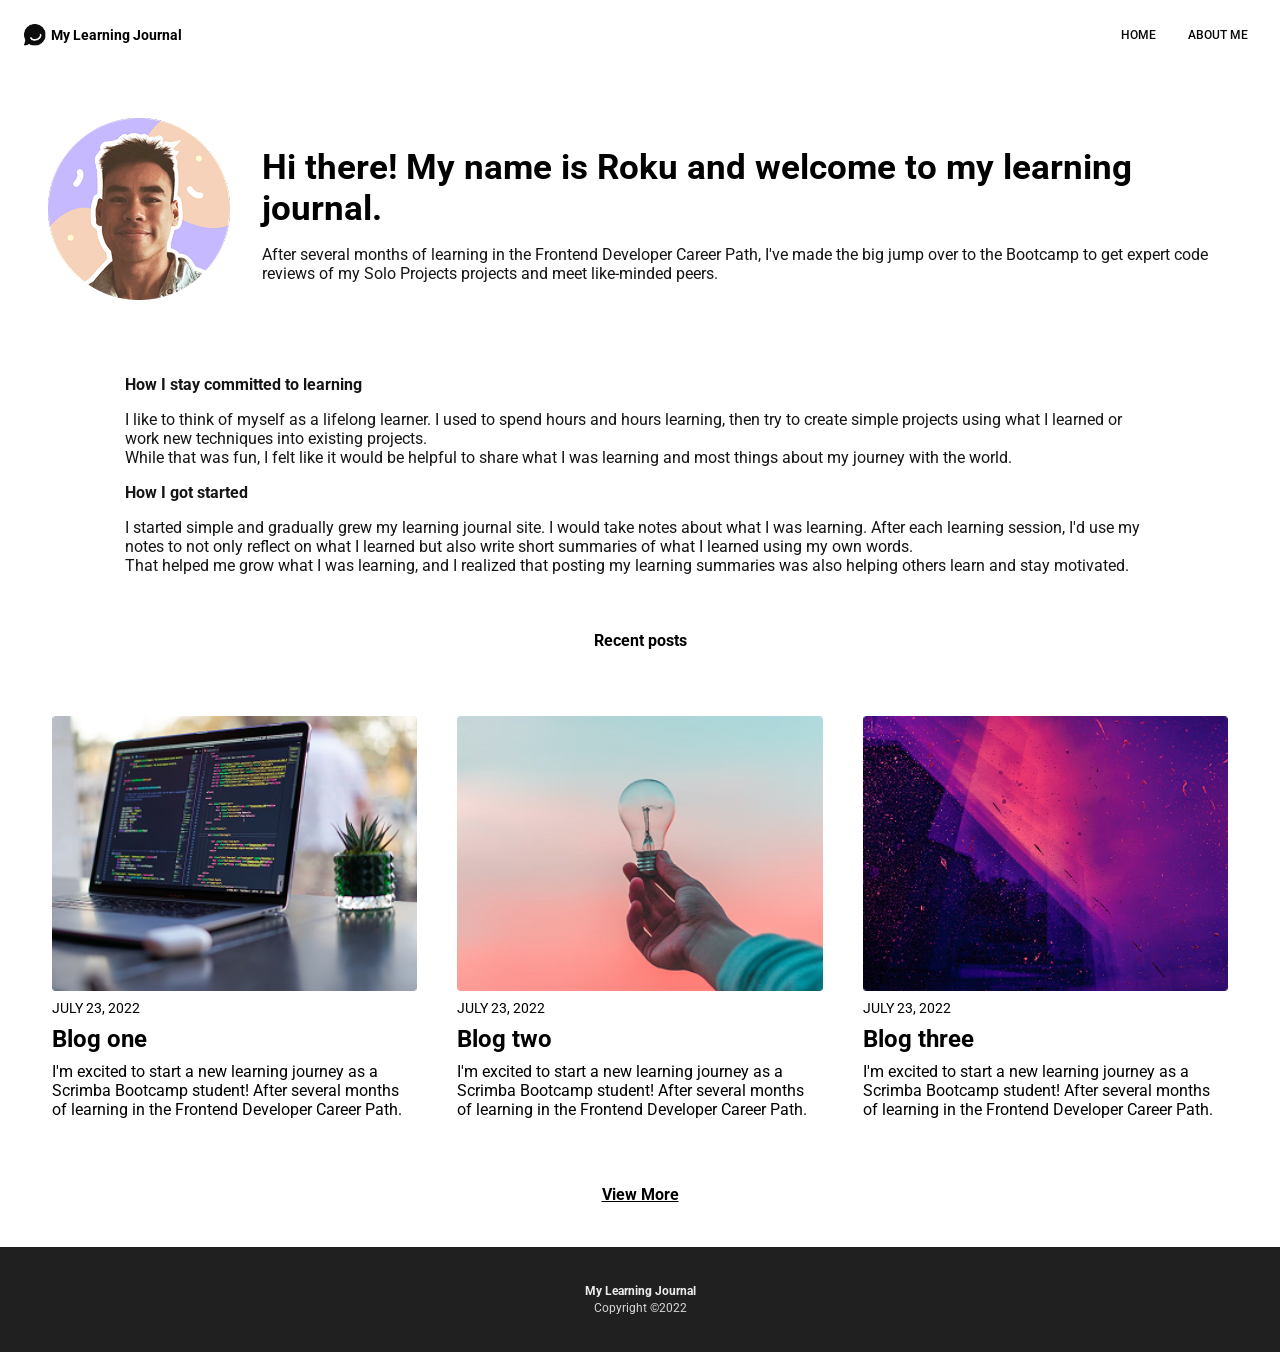
==== commit 561b4e39: "added media query css" ====
--- a/about-me.html
+++ b/about-me.html
@@ -26,14 +26,16 @@
     <main>
       <div class="about-me-page">
         <img class="about-me-image" src="images/image-18.png" />
-        <h2 class="about-me-title">
-          Hi there! My name is Roku and welcome to my learning journal.
-        </h2>
-        <p class="about-me-paragraph">
-          After several months of learning in the Frontend Developer Career
-          Path, I've made the big jump over to the Bootcamp to get expert code
-          reviews of my Solo Projects projects and meet like-minded peers.
-        </p>
+        <div class="about-me-intro">
+          <h2 class="about-me-title">
+            Hi there! My name is Roku and welcome to my learning journal.
+          </h2>
+          <p class="about-me-paragraph">
+            After several months of learning in the Frontend Developer Career
+            Path, I've made the big jump over to the Bootcamp to get expert code
+            reviews of my Solo Projects projects and meet like-minded peers.
+          </p>
+        </div>
       </div>
       <div class="about-me-content">
         <h3 class="about-me-subtitle">How I stay committed to learning</h3>
--- a/index.css
+++ b/index.css
@@ -25,7 +25,8 @@
 header {
   flex-direction: row;
   justify-content: space-between;
-  margin: 1em;
+  align-items: center;
+  margin: 1.5em;
 }
 
 .logo-container {
@@ -58,11 +59,6 @@
   font-size: 0.847rem;
 }
 
-main {
-  flex-direction: column;
-  justify-content: center;
-}
-
 .hero-post {
   position: relative;
 }
@@ -78,7 +74,8 @@
   width: 100%;
 }
 
-.hero-post-date {
+.hero-post-date,
+.hero-main-date {
   font-size: 0.75rem;
   text-transform: uppercase;
 }
@@ -88,11 +85,11 @@
   text-decoration: none;
   font-weight: bold;
   display: block;
-  font-size: 2rem;
+  font-size: 2.5rem;
   margin: 0.25em 0;
 }
 
-.hero-post-title:hover {
+.hero-title:hover {
   transform: scale(101%);
 }
 
@@ -196,3 +193,64 @@
   margin-bottom: 1rem;
   color: #151515;
 }
+
+/* MAIN ELEMENT LAYOUT */
+
+main {
+  flex-direction: column;
+  justify-content: center;
+}
+
+@media (min-width: 490px) {
+  .hero-post-paragraph {
+    max-width: 38.375em;
+  }
+}
+
+@media (min-width: 1085px) {
+  .hero-image {
+    width: 100%;
+    max-height: 40em;
+    object-fit: cover;
+    object-position: 50% 0%;
+  }
+
+  .hero-content {
+    margin-left: 3em;
+  }
+
+  .other-content {
+    display: grid;
+    grid-template-columns: 1fr 1fr 1fr;
+    margin: 2em;
+  }
+
+  .hero-post-page,
+  .about-me-page {
+    margin: 3em;
+  }
+
+  .hero-post-image {
+    margin: 3em 0;
+  }
+
+  .hero-post-date,
+  .hero-post-title,
+  .hero-post-intro,
+  .hero-post-text,
+  .subtitle,
+  .about-me-content {
+    margin: 0 125px;
+  }
+
+  .about-me-page {
+    display: flex;
+    flex-direction: row;
+    align-items: center;
+    gap: 32px;
+  }
+
+  .about-me-content {
+    margin-bottom: 2.5em;
+  }
+}
